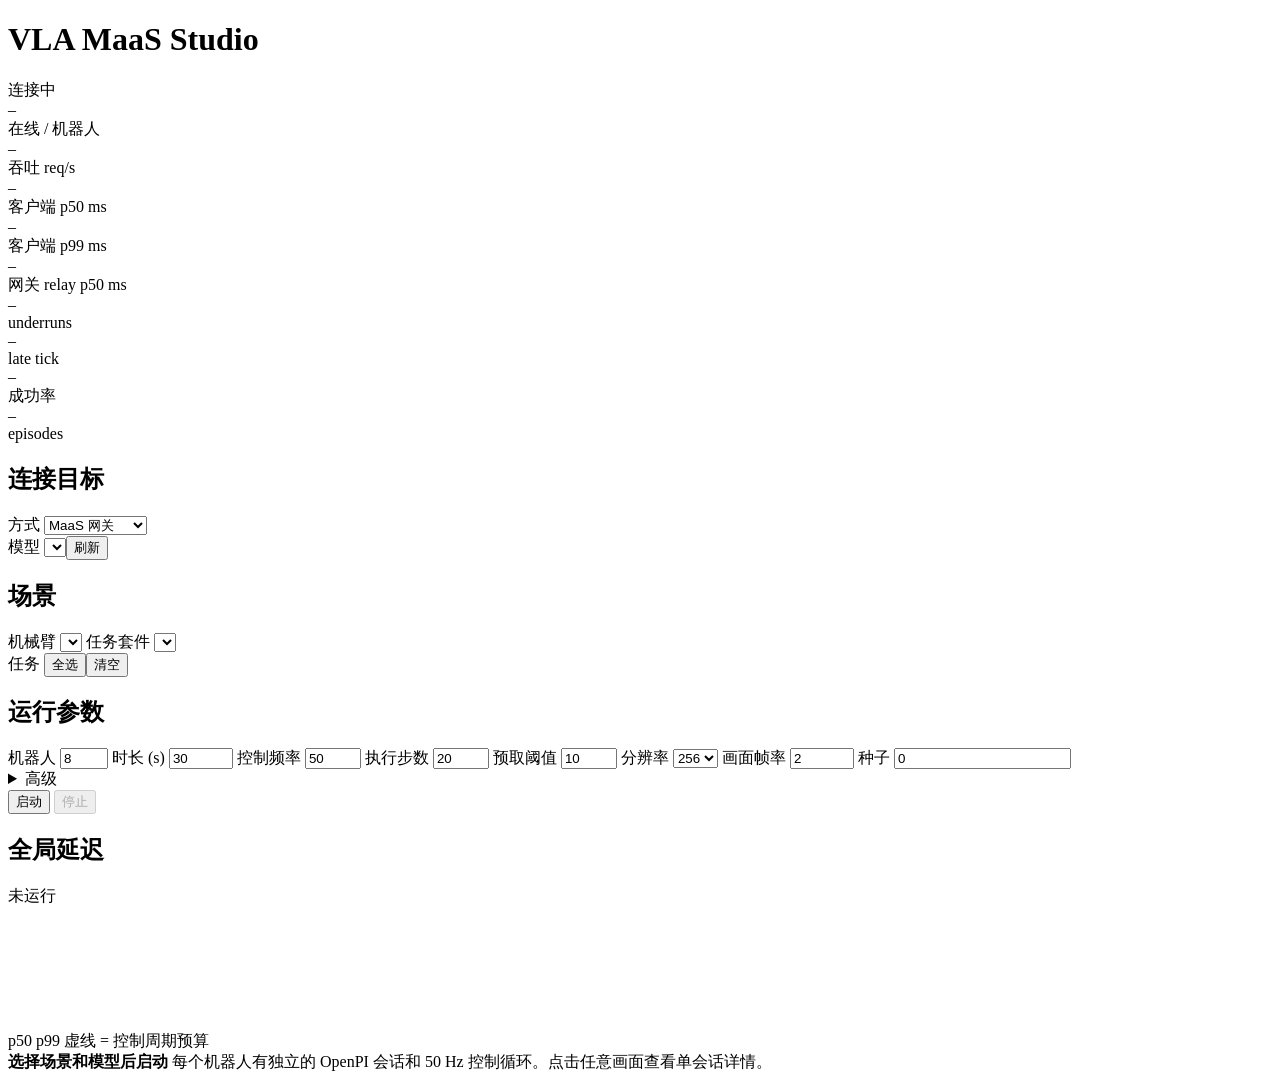
==== apps/vla-maas-studio/static/index.html @ cd64d125 "[App] Add VLA MaaS studio browser debug console Add apps/vla-maas-studio, a browser console for debu" ====
<!doctype html>
<html lang="zh-CN">
<head>
<meta charset="utf-8">
<meta name="viewport" content="width=device-width, initial-scale=1">
<title>VLA MaaS Studio</title>
<link rel="stylesheet" href="/style.css">
</head>
<body>
<header class="topbar">
  <div class="brand">
    <h1>VLA MaaS Studio</h1>
    <span id="conn" class="pill">连接中</span>
  </div>
  <div class="topmetrics">
    <div class="metric"><div class="v" id="m-active">–</div><div class="l">在线 / 机器人</div></div>
    <div class="metric"><div class="v" id="m-rps">–</div><div class="l">吞吐 req/s</div></div>
    <div class="metric"><div class="v" id="m-p50">–</div><div class="l">客户端 p50 ms</div></div>
    <div class="metric"><div class="v" id="m-p99">–</div><div class="l">客户端 p99 ms</div></div>
    <div class="metric"><div class="v" id="m-relay">–</div><div class="l">网关 relay p50 ms</div></div>
    <div class="metric"><div class="v" id="m-underrun">–</div><div class="l">underruns</div></div>
    <div class="metric"><div class="v" id="m-late">–</div><div class="l">late tick</div></div>
    <div class="metric"><div class="v" id="m-success">–</div><div class="l">成功率</div></div>
    <div class="metric"><div class="v" id="m-episodes">–</div><div class="l">episodes</div></div>
  </div>
</header>

<main class="layout">
  <aside class="panel">
    <form id="run-form">
      <section>
        <h2>连接目标</h2>
        <label>方式
          <select id="target">
            <option value="gateway">MaaS 网关</option>
            <option value="direct">直连 backend</option>
          </select>
        </label>
        <div id="gateway-fields">
          <label>模型 <span class="row"><select id="model"></select><button type="button" id="refresh-models" class="ghost">刷新</button></span></label>
          <div class="hint" id="gateway-hint"></div>
        </div>
        <div id="direct-fields" hidden>
          <label>WebSocket URL
            <input id="direct-url" placeholder="ws://host:8000/v1/realtime/robot/openpi">
          </label>
        </div>
      </section>

      <section>
        <h2>场景 <span id="physics" class="tag"></span></h2>
        <label>机械臂
          <select id="robot-select"></select>
        </label>
        <label>任务套件
          <select id="suite"></select>
        </label>
        <div class="tasks-head">
          <span>任务</span>
          <span><button type="button" id="select-all" class="ghost">全选</button><button type="button" id="select-none" class="ghost">清空</button></span>
        </div>
        <div id="tasks" class="tasks"></div>
      </section>

      <section>
        <h2>运行参数</h2>
        <div class="grid2">
          <label>机器人 <input id="robots" type="number" min="1" max="64" value="8"></label>
          <label>时长 (s) <input id="duration" type="number" min="1" max="3600" value="30"></label>
          <label>控制频率 <input id="control-hz" type="number" min="0" max="120" value="50"></label>
          <label>执行步数 <input id="replan" type="number" min="1" max="100" value="20"></label>
          <label>预取阈值 <input id="prefetch" type="number" min="0" max="100" value="10"></label>
          <label>分辨率 <select id="resolution"><option value="128">128</option><option value="256" selected>256</option></select></label>
          <label>画面帧率 <input id="frame-fps" type="number" min="0" max="30" step="0.5" value="2"></label>
          <label>种子 <input id="seed" type="number" min="0" value="0"></label>
        </div>
        <details>
          <summary>高级</summary>
          <label>主相机 key <input id="base-camera-key" value="observation.images.image"></label>
          <label>腕部相机 key <input id="wrist-camera-key" value="observation.images.image2"></label>
          <label>mock 步长 <input id="action-scale" type="number" step="any" min="0.0001" max="0.1" value="0.005"></label>
          <label class="check"><input id="report-episodes" type="checkbox" checked> 上报 episode_result</label>
        </details>
      </section>

      <div class="actions">
        <button id="start" type="submit">启动</button>
        <button id="stop" type="button" class="secondary" disabled>停止</button>
      </div>
      <div id="form-error" class="error" hidden></div>
    </form>
  </aside>

  <section class="workspace">
    <div class="chart-card">
      <div class="chart-head">
        <h2>全局延迟</h2>
        <span id="run-state" class="hint">未运行</span>
      </div>
      <canvas id="chart" height="120"></canvas>
      <div class="legend">
        <span class="dot p50"></span>p50
        <span class="dot p99"></span>p99
        <span class="hint">虚线 = 控制周期预算</span>
      </div>
    </div>
    <div id="grid" class="grid"></div>
    <div id="empty" class="empty">
      <strong>选择场景和模型后启动</strong>
      <span>每个机器人有独立的 OpenPI 会话和 50 Hz 控制循环。点击任意画面查看单会话详情。</span>
    </div>
  </section>
</main>

<div id="detail" class="detail" hidden>
  <div class="detail-card">
    <button id="detail-close" class="close" aria-label="关闭">×</button>
    <img id="detail-img" alt="session camera">
    <h2 id="detail-title">会话详情</h2>
    <div id="detail-stats" class="detail-stats"></div>
    <h3>最近动作</h3>
    <pre id="detail-action">–</pre>
    <pre id="detail-error" class="error" hidden></pre>
  </div>
</div>

<script src="/app.js"></script>
</body>
</html>
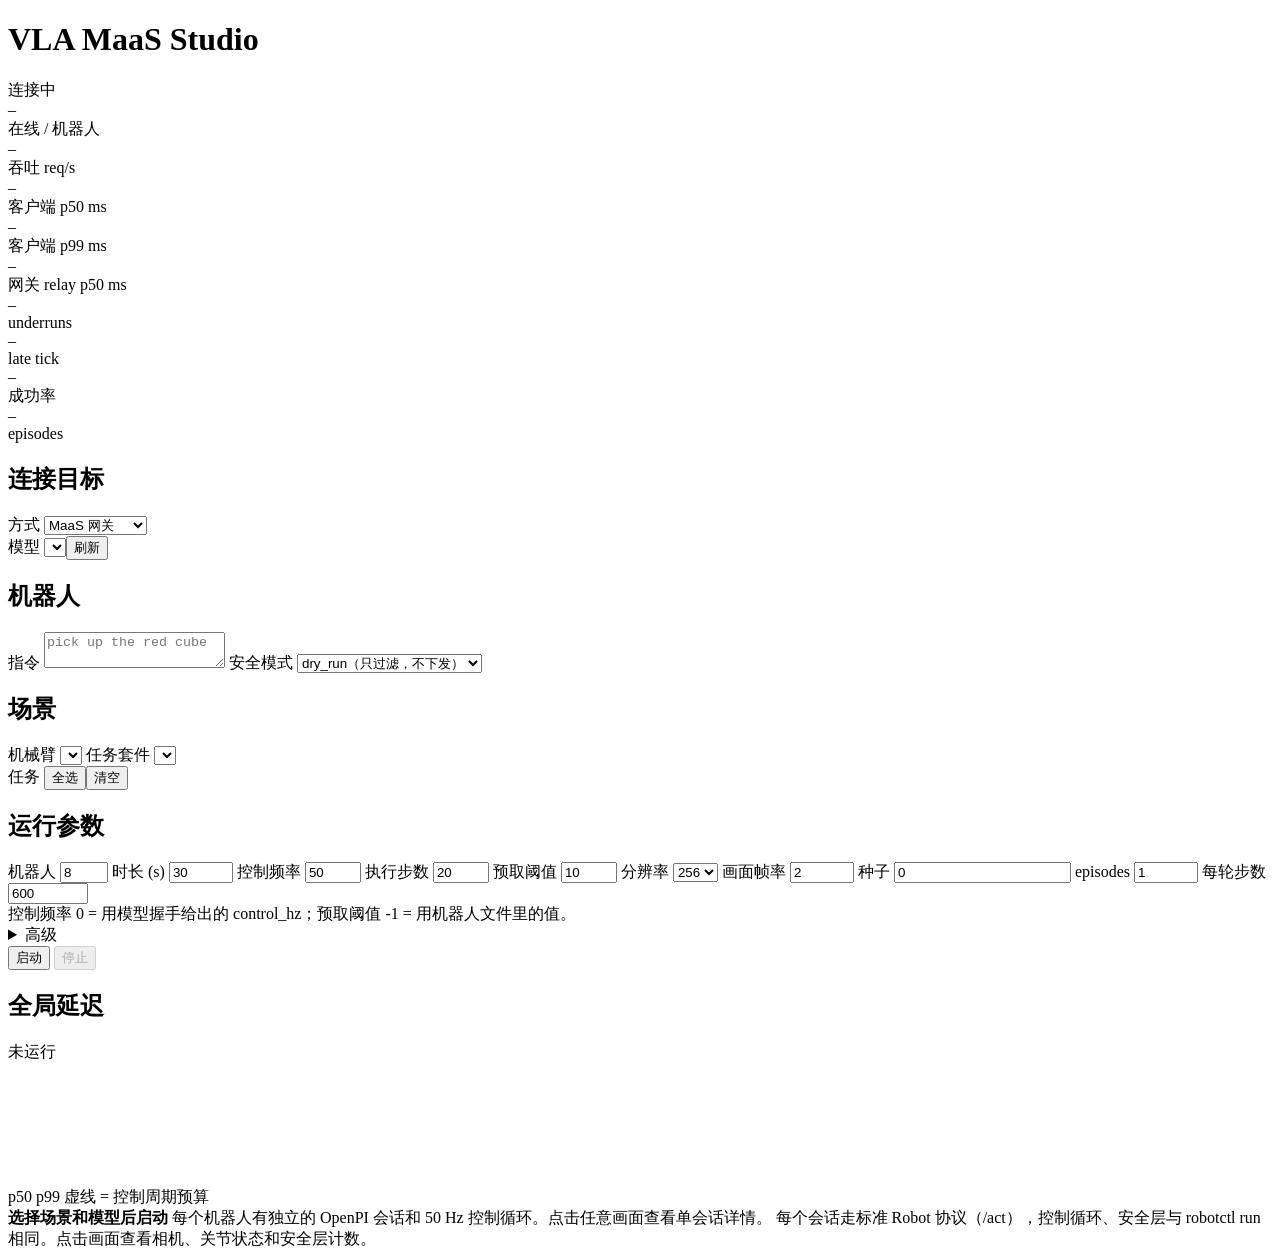
==== commit 83d63d39: "[App] Run AgileX Piper in the studio on the standard Robot protocol studio.py --robot-config <robot." ====
--- a/apps/vla-maas-studio/static/index.html
+++ b/apps/vla-maas-studio/static/index.html
@@ -30,7 +30,7 @@
     <form id="run-form">
       <section>
         <h2>连接目标</h2>
-        <label>方式
+        <label class="openpi-only">方式
           <select id="target">
             <option value="gateway">MaaS 网关</option>
             <option value="direct">直连 backend</option>
@@ -47,7 +47,23 @@
         </div>
       </section>
 
-      <section>
+      <section class="act-only">
+        <h2>机器人 <span class="tag" id="act-physics"></span> <span class="tag danger" id="hardware-tag" hidden>真机</span></h2>
+        <div class="hint" id="robot-summary"></div>
+        <label>指令
+          <textarea id="instruction" rows="2" placeholder="pick up the red cube"></textarea>
+        </label>
+        <label>安全模式
+          <select id="safety-mode">
+            <option value="dry_run">dry_run（只过滤，不下发）</option>
+            <option value="slow">slow（限速下发）</option>
+            <option value="live">live</option>
+          </select>
+        </label>
+        <label class="check" id="confirm-row" hidden><input id="confirm-motion" type="checkbox"> 工作区已清空，急停在手边</label>
+      </section>
+
+      <section class="openpi-only">
         <h2>场景 <span id="physics" class="tag"></span></h2>
         <label>机械臂
           <select id="robot-select"></select>
@@ -67,14 +83,17 @@
         <div class="grid2">
           <label>机器人 <input id="robots" type="number" min="1" max="64" value="8"></label>
           <label>时长 (s) <input id="duration" type="number" min="1" max="3600" value="30"></label>
-          <label>控制频率 <input id="control-hz" type="number" min="0" max="120" value="50"></label>
-          <label>执行步数 <input id="replan" type="number" min="1" max="100" value="20"></label>
-          <label>预取阈值 <input id="prefetch" type="number" min="0" max="100" value="10"></label>
-          <label>分辨率 <select id="resolution"><option value="128">128</option><option value="256" selected>256</option></select></label>
+          <label>控制频率 <input id="control-hz" type="number" min="0" max="500" value="50"></label>
+          <label class="openpi-only">执行步数 <input id="replan" type="number" min="1" max="100" value="20"></label>
+          <label>预取阈值 <input id="prefetch" type="number" min="-1" max="100" value="10"></label>
+          <label class="openpi-only">分辨率 <select id="resolution"><option value="128">128</option><option value="256" selected>256</option></select></label>
           <label>画面帧率 <input id="frame-fps" type="number" min="0" max="30" step="0.5" value="2"></label>
-          <label>种子 <input id="seed" type="number" min="0" value="0"></label>
+          <label class="openpi-only">种子 <input id="seed" type="number" min="0" value="0"></label>
+          <label class="act-only">episodes <input id="episodes" type="number" min="1" max="1000" value="1"></label>
+          <label class="act-only">每轮步数 <input id="max-steps" type="number" min="1" max="100000" value="600"></label>
         </div>
-        <details>
+        <div class="hint act-only">控制频率 0 = 用模型握手给出的 control_hz；预取阈值 -1 = 用机器人文件里的值。</div>
+        <details class="openpi-only">
           <summary>高级</summary>
           <label>主相机 key <input id="base-camera-key" value="observation.images.image"></label>
           <label>腕部相机 key <input id="wrist-camera-key" value="observation.images.image2"></label>
@@ -107,7 +126,8 @@
     <div id="grid" class="grid"></div>
     <div id="empty" class="empty">
       <strong>选择场景和模型后启动</strong>
-      <span>每个机器人有独立的 OpenPI 会话和 50 Hz 控制循环。点击任意画面查看单会话详情。</span>
+      <span class="openpi-only">每个机器人有独立的 OpenPI 会话和 50 Hz 控制循环。点击任意画面查看单会话详情。</span>
+      <span class="act-only">每个会话走标准 Robot 协议（/act），控制循环、安全层与 robotctl run 相同。点击画面查看相机、关节状态和安全层计数。</span>
     </div>
   </section>
 </main>
@@ -120,6 +140,10 @@
     <div id="detail-stats" class="detail-stats"></div>
     <h3>最近动作</h3>
     <pre id="detail-action">–</pre>
+    <div id="detail-robot" class="act-only">
+      <h3>机器人状态 / 安全层 / 握手</h3>
+      <pre id="detail-robot-text">–</pre>
+    </div>
     <pre id="detail-error" class="error" hidden></pre>
   </div>
 </div>
